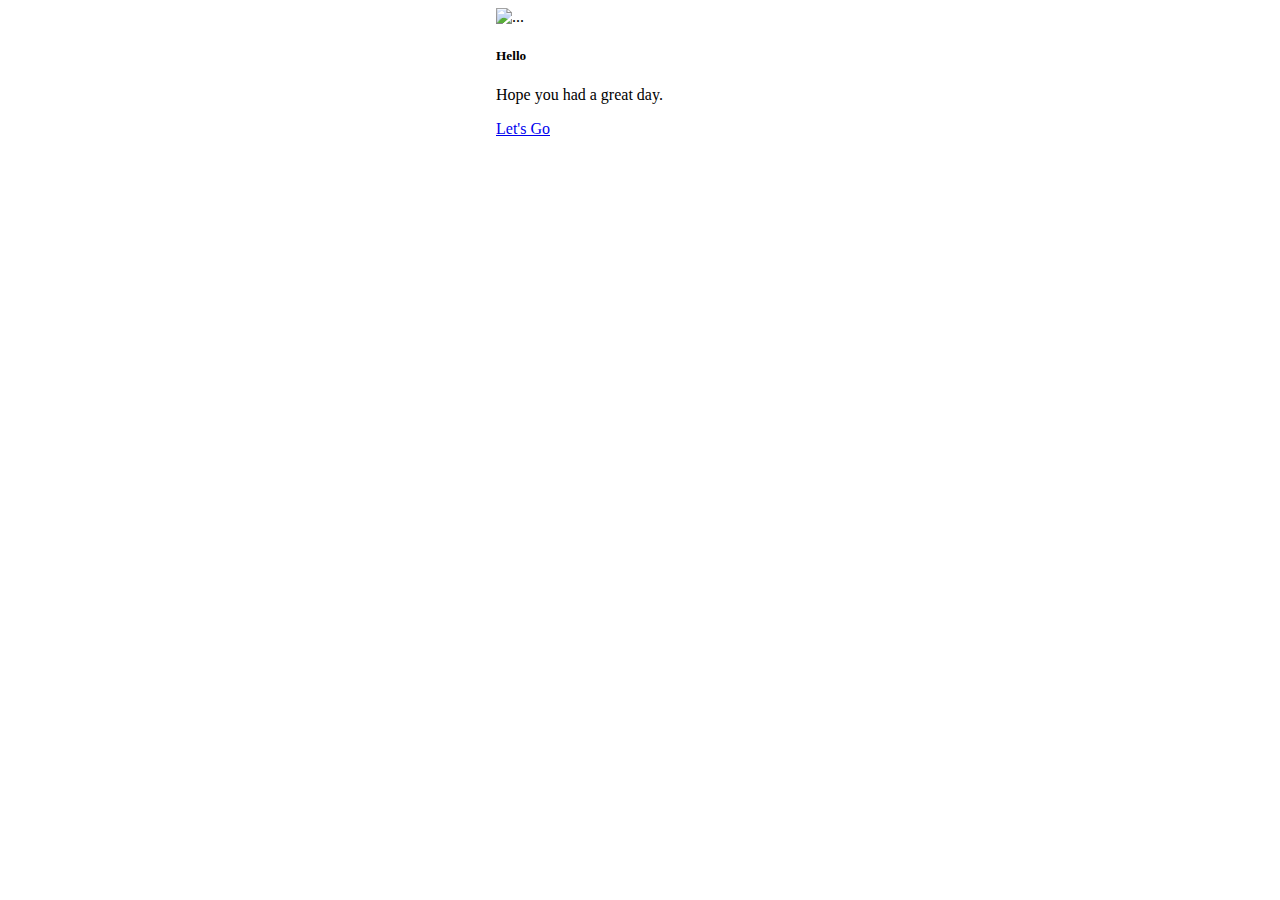
==== index.html @ 4d8e576f "Create index.html" ====
<!DOCTYPE html>
<html lang="en">
  <head>
    <meta charset="UTF-8" />
    <meta name="viewport" content="width=device-width, initial-scale=1.0" />
    <title>Document</title>
    <link rel="stylesheet" href="s.css" />
    <link
      href="https://cdn.jsdelivr.net/npm/bootstrap@5.3.1/dist/css/bootstrap.min.css"
      rel="stylesheet"
      integrity="sha384-4bw+/aepP/YC94hEpVNVgiZdgIC5+VKNBQNGCHeKRQN+PtmoHDEXuppvnDJzQIu9"
      crossorigin="anonymous"
    />
    <link rel="stylesheet" href="/capstone1/styles2.css" />
    <style>
      .card-flex {
        display: flex;
        align-items: center;
        justify-content: center;
      }
    </style>
  </head>
  <body>
    <div class="card-flex">
      <div class="card" style="width: 18rem">
        <img
          src="/capstone1/assets/images/resume head.jpg"
          class="card-img-top"
          alt="..."
        />
        <div class="card-body">
          <h5 class="card-title">Hello</h5>
          <p class="card-text">
            Hope you had a great day.
          </p>
          <a href="/capstone1/resume.html" class="btn btn-primary">Let's Go</a>
        </div>
      </div>
    </div>
  </body>
</html>
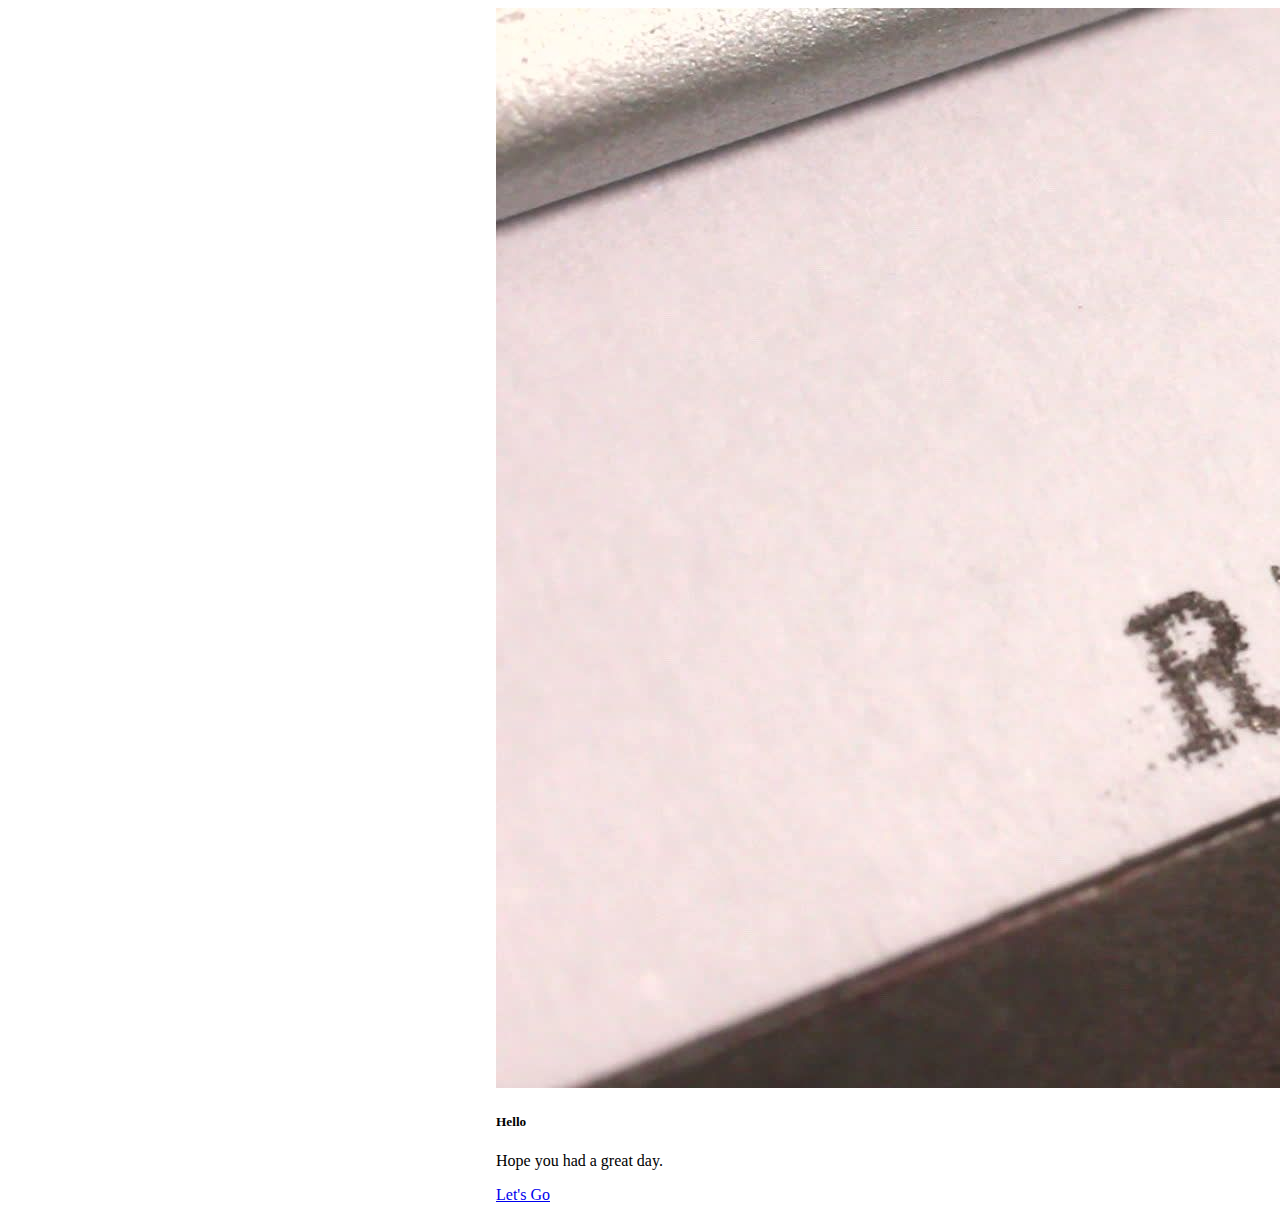
==== commit e5b35b40: "Update index.html" ====
--- a/index.html
+++ b/index.html
@@ -24,7 +24,7 @@
     <div class="card-flex">
       <div class="card" style="width: 18rem">
         <img
-          src="/capstone1/assets/images/resume head.jpg"
+          src="/assets/images/resume head.jpg"
           class="card-img-top"
           alt="..."
         />
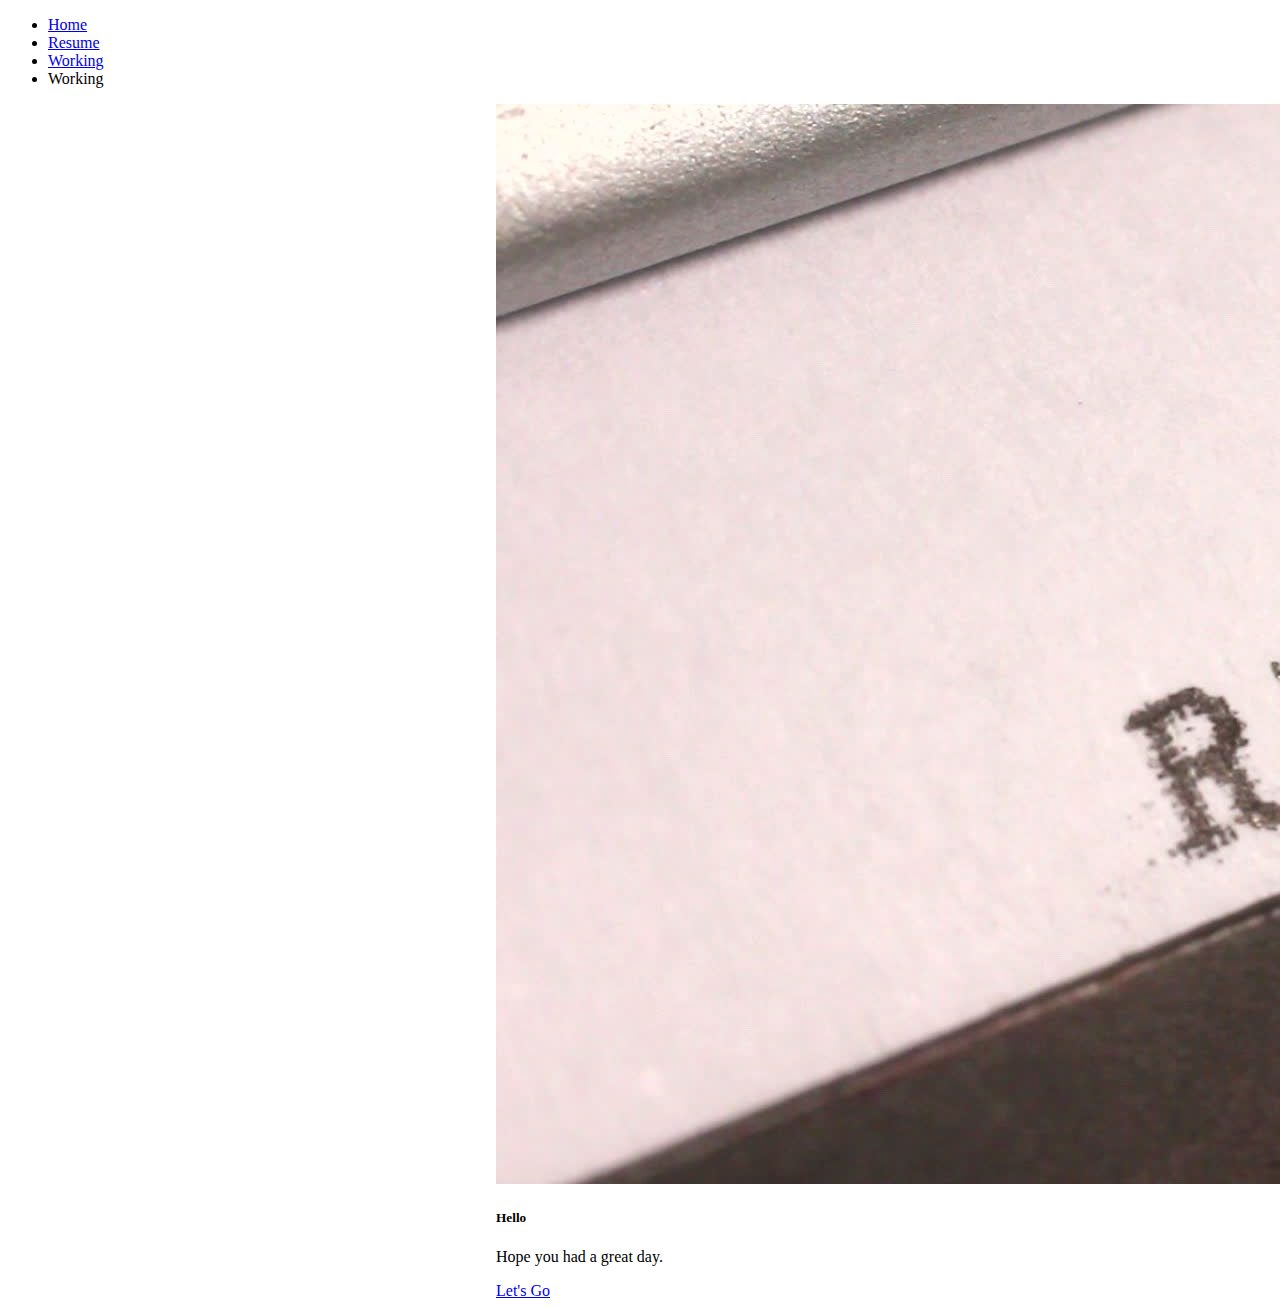
==== commit bf76145b: "Update index.html" ====
--- a/index.html
+++ b/index.html
@@ -11,7 +11,7 @@
       integrity="sha384-4bw+/aepP/YC94hEpVNVgiZdgIC5+VKNBQNGCHeKRQN+PtmoHDEXuppvnDJzQIu9"
       crossorigin="anonymous"
     />
-    <link rel="stylesheet" href="/capstone1/styles2.css" />
+    <link rel="stylesheet" href="styles2.css" />
     <style>
       .card-flex {
         display: flex;
@@ -21,10 +21,28 @@
     </style>
   </head>
   <body>
+    
+    <div class="navbar justify-content-end">
+      <ul class="nav nav-underline">
+        <li class="nav-item">
+          <a class="nav-link active" aria-current="Home" href="index.html">Home</a>
+        </li>
+        <li class="nav-item">
+          <a class="nav-link" href="resume.html">Resume</a>
+        </li>
+        <li class="nav-item">
+          <a class="nav-link disabled" href="#">Working</a>
+        </li>
+        <li class="nav-item">
+          <a class="nav-link disabled" aria-disabled="true">Working</a>
+        </li>
+      </ul>
+    </div>
+    
     <div class="card-flex">
       <div class="card" style="width: 18rem">
         <img
-          src="/assets/images/resume head.jpg"
+          src="assets/images/resume head.jpg"
           class="card-img-top"
           alt="..."
         />
@@ -33,7 +51,7 @@
           <p class="card-text">
             Hope you had a great day.
           </p>
-          <a href="/capstone1/resume.html" class="btn btn-primary">Let's Go</a>
+          <a href="resume.html" class="btn btn-primary">Let's Go</a>
         </div>
       </div>
     </div>
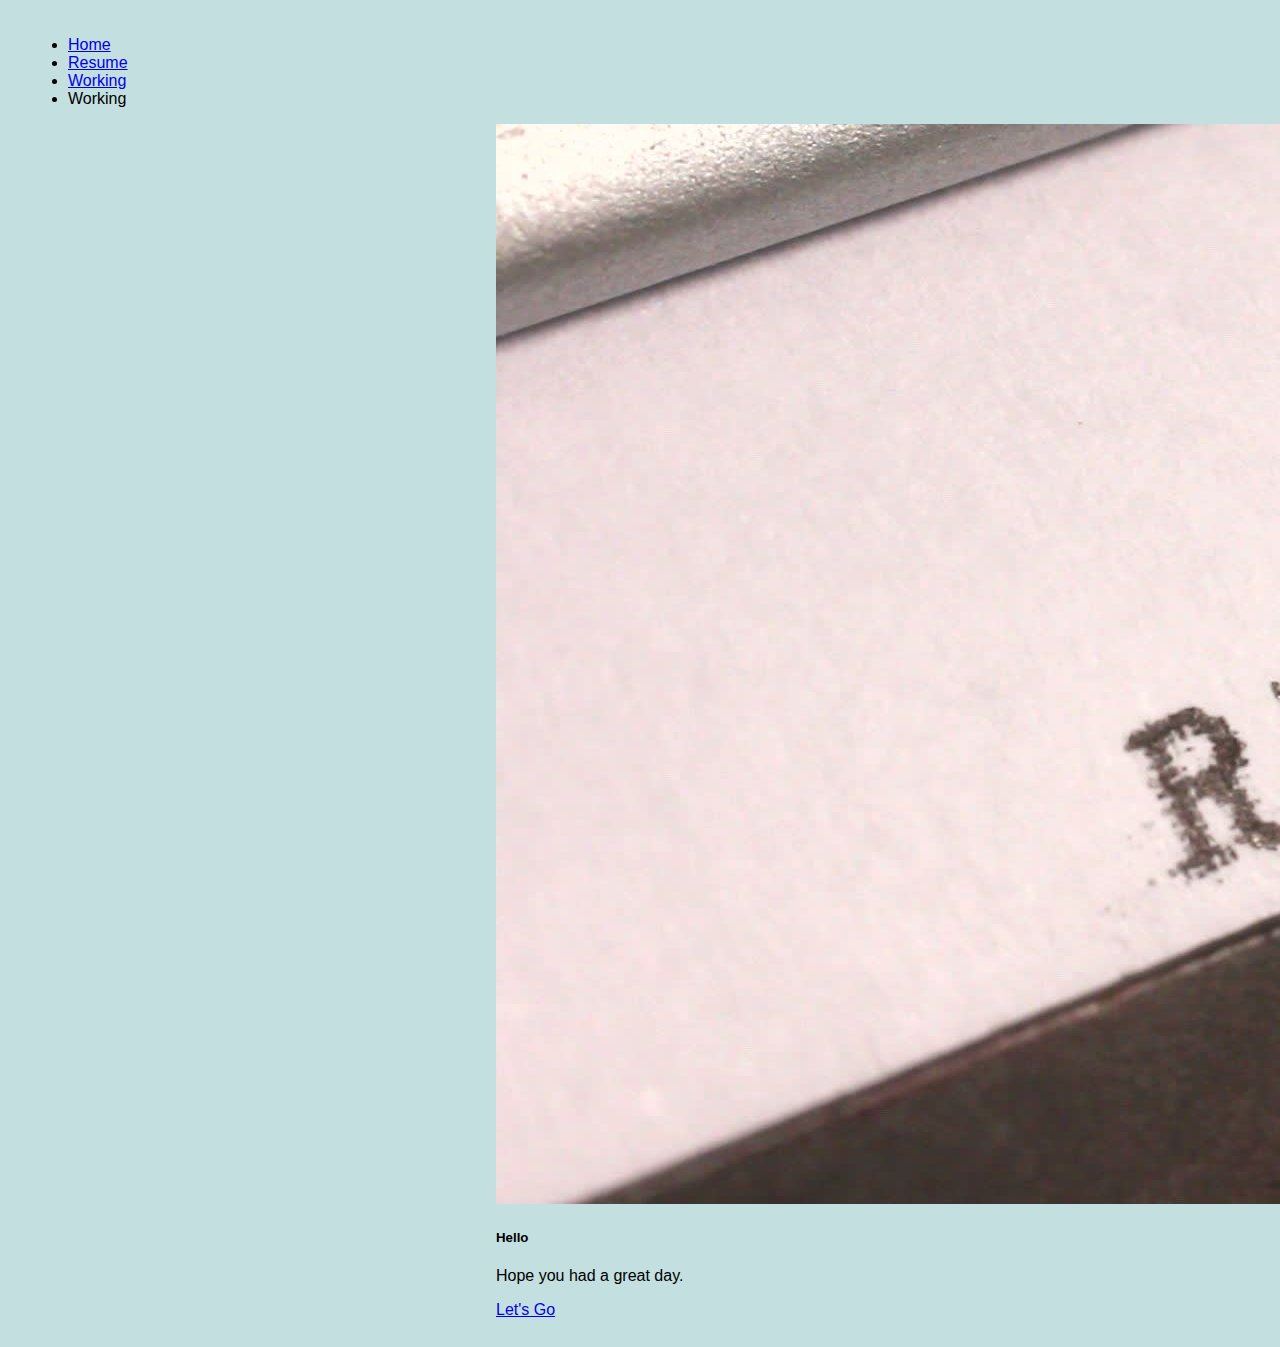
==== commit 96eab4bd: "Update index.html" ====
--- a/index.html
+++ b/index.html
@@ -11,7 +11,7 @@
       integrity="sha384-4bw+/aepP/YC94hEpVNVgiZdgIC5+VKNBQNGCHeKRQN+PtmoHDEXuppvnDJzQIu9"
       crossorigin="anonymous"
     />
-    <link rel="stylesheet" href="styles2.css" />
+    <link rel="stylesheet" href="styles.css" />
     <style>
       .card-flex {
         display: flex;
--- a/styles.css
+++ b/styles.css
@@ -0,0 +1,109 @@
+html {
+    background-color: #C4DFDF;
+    text-align: justify;
+    margin: 20px;
+}
+body {
+    text-align: justify;
+    /* background-color: rgb(206, 231, 214); */
+    font-family: 'Open Sans', sans-serif;
+}
+h1 {
+    top: auto;
+    text-align: center;
+}
+li{
+    font-size: medium;
+}
+.flex-head {
+    display: flex;
+    justify-content: space-around;
+    align-items: center;
+    flex-wrap: wrap;
+}
+#head-profile-image {
+    margin-right: 20px;
+}
+#head-profile-image img {
+    border-radius: 30%;
+    height: 150px;
+    background-color: #D2E9E9;
+    flex: 1;
+}
+#head-name {
+    margin-left: 20px;
+    font-size: large;
+    flex: 1;
+}
+.profile {
+    background-color: aquamarine;
+}
+#head {
+    background-color: #D2E9E9;
+}
+#body {
+    background-color: #E3F4F4;
+    padding-left: 25px;
+    padding-right: 25px;
+    margin-bottom: 15px;
+    padding-bottom: 15px;
+    padding-top: 4px;
+}
+.grid-container {
+    display: grid;
+    grid-template-columns: auto auto;
+    grid-template-rows: auto auto;
+    column-gap: 30px;
+    row-gap: 30px;
+}
+.card-summary {
+    grid-column: span 2;
+}
+.card-internship {
+    grid-row: span 2;
+}
+p {
+    font-family: 'Nunito Sans', sans-serif;
+}
+footer {
+    background-color: #D2E9E9;
+}
+@media (max-width: 508px) {
+    /* Adjust font sizes */
+    h1{
+        font-size: 18px;
+    }
+    h2{
+        font-size: 16px;
+    }
+    li{
+        font-size: 14px;
+    }
+    p {
+        font-size: 12px;
+    }
+
+    /* Adjust margins and padding */
+    .grid-container {
+        margin: 0;
+        padding: 0;
+    }
+    .card-summary,
+    .card-internship,
+    .card-education,
+    .card-skills,
+    .card-projects,
+    .card-certifications,
+    .card-publications,
+    .card-trainings {
+        grid-column: 1;
+    }
+    img{
+        max-width: 100px;
+        max-height: 100px;
+    }
+}
+#navbar{
+    padding-right: 20px;
+    background-color: #e3f0f0;
+}
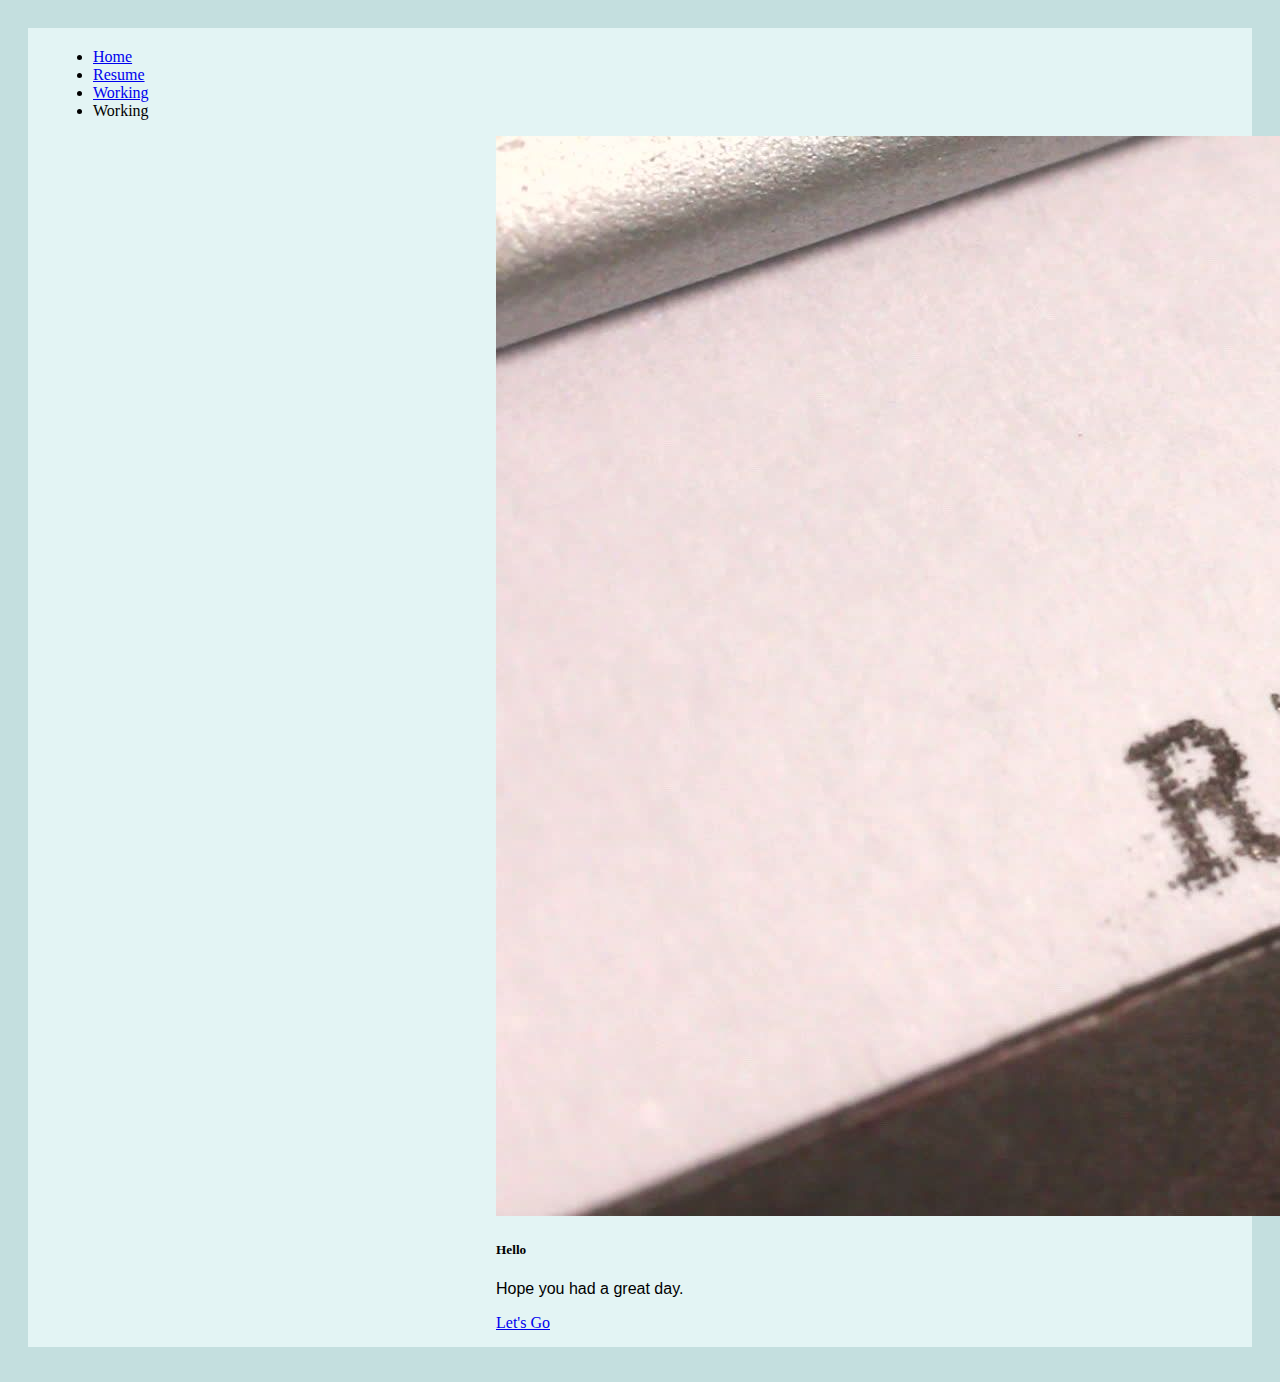
==== commit eba0f2c0: "Update index.html" ====
--- a/index.html
+++ b/index.html
@@ -3,7 +3,7 @@
   <head>
     <meta charset="UTF-8" />
     <meta name="viewport" content="width=device-width, initial-scale=1.0" />
-    <title>Document</title>
+    <title>Home</title>
     <link rel="stylesheet" href="s.css" />
     <link
       href="https://cdn.jsdelivr.net/npm/bootstrap@5.3.1/dist/css/bootstrap.min.css"
--- a/styles.css
+++ b/styles.css
@@ -1,84 +1,129 @@
 html {
     background-color: #C4DFDF;
     text-align: justify;
+
     margin: 20px;
+
+
 }
-body {
+
+body p{
     text-align: justify;
     /* background-color: rgb(206, 231, 214); */
     font-family: 'Open Sans', sans-serif;
 }
+
 h1 {
     top: auto;
     text-align: center;
 }
-li{
-    font-size: medium;
-}
+
 .flex-head {
     display: flex;
     justify-content: space-around;
     align-items: center;
-    flex-wrap: wrap;
+    flex-wrap: n0wrap;
+
 }
+
 #head-profile-image {
     margin-right: 20px;
 }
+
+#head-name p {
+    align-items: center;
+    font-weight:400;
+    font-size: 15px;
+}
+
 #head-profile-image img {
     border-radius: 30%;
     height: 150px;
     background-color: #D2E9E9;
     flex: 1;
 }
+
+li {
+    font-size: medium;
+}
+
 #head-name {
     margin-left: 20px;
-    font-size: large;
+    font-size: larger;
     flex: 1;
+    align-items: center
 }
+
+#head {
+    font-size: larger;
+
+}
+
 .profile {
     background-color: aquamarine;
 }
+
+
 #head {
     background-color: #D2E9E9;
+
 }
-#body {
+
+body {
     background-color: #E3F4F4;
+
     padding-left: 25px;
     padding-right: 25px;
     margin-bottom: 15px;
     padding-bottom: 15px;
     padding-top: 4px;
+
 }
+
 .grid-container {
     display: grid;
     grid-template-columns: auto auto;
     grid-template-rows: auto auto;
     column-gap: 30px;
-    row-gap: 30px;
+    row-gap: 10px;
 }
+
 .card-summary {
     grid-column: span 2;
 }
+
 .card-internship {
     grid-row: span 2;
+
 }
+
 p {
-    font-family: 'Nunito Sans', sans-serif;
+    font-weight: 300;
+    font-language-override: normal;
+    font-style: normal;
+    font-size: 16px;
 }
+
 footer {
     background-color: #D2E9E9;
+    text-align: center
 }
-@media (max-width: 508px) {
+
+@media (max-width: 480px) {
+
     /* Adjust font sizes */
-    h1{
-        font-size: 18px;
+    h1 {
+        font-size: 12px;
     }
-    h2{
-        font-size: 16px;
+
+    h2 {
+        font-size: 12px;
     }
-    li{
-        font-size: 14px;
+
+    li {
+        font-size: 12px;
     }
+
     p {
         font-size: 12px;
     }
@@ -88,6 +133,7 @@
         margin: 0;
         padding: 0;
     }
+
     .card-summary,
     .card-internship,
     .card-education,
@@ -98,10 +144,12 @@
     .card-trainings {
         grid-column: 1;
     }
-    img{
-        max-width: 100px;
-        max-height: 100px;
+
+    img {
+        max-width: 70px;
+        max-height: 70px;
     }
+
 }
 #navbar{
     padding-right: 20px;
